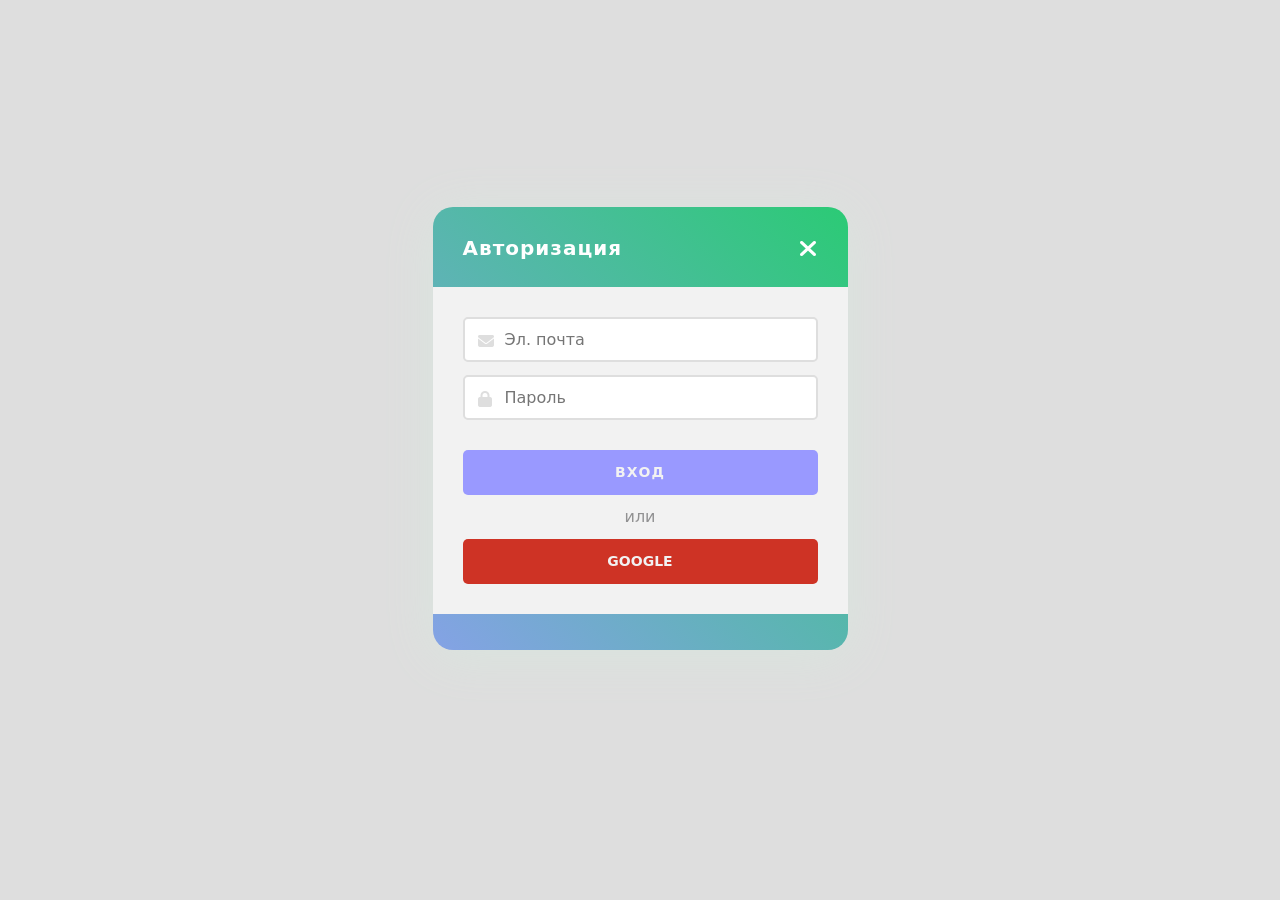
==== markup/auth.html @ 954da5a6 "Добавили динамическую отрисовку страниц." ====
<!DOCTYPE html>
 <head>
    <meta charset="utf-8">
    <title>GeoService</title>
    <link rel="stylesheet" href="https://cdn.jsdelivr.net/npm/bootstrap@5.1.3/dist/css/bootstrap.min.css" integrity="sha384-1BmE4kWBq78iYhFldvKuhfTAU6auU8tT94WrHftjDbrCEXSU1oBoqyl2QvZ6jIW3" crossorigin="anonymous">
    <link rel="stylesheet" href="https://cdnjs.cloudflare.com/ajax/libs/font-awesome/6.1.0/css/all.min.css" integrity="sha512-10/jx2EXwxxWqCLX/hHth/vu2KY3jCF70dCQB8TSgNjbCVAC/8vai53GfMDrO2Emgwccf2pJqxct9ehpzG+MTw==" crossorigin="anonymous" referrerpolicy="no-referrer" />
    <link rel="stylesheet" type="text/css" href="./css/reg.css">
    <script
        src="https://code.jquery.com/jquery-3.6.0.min.js"
        integrity="sha256-/xUj+3OJU5yExlq6GSYGSHk7tPXikynS7ogEvDej/m4="
        crossorigin="anonymous"></script>
 </head>
 <body>
     <main>
        <div class="reg-container reg-container-auth">
            <a href="#"><i class="fa-solid fa-xmark"></i></a>
            <div class="form-fields">
                <i class="fa-solid fa-envelope"></i>
                <div class="form-field">
                    <input type="text" placeholder="Эл. почта" class="wrapper">
                </div>
                <i class="fa-solid fa-lock"></i>
                <div class="form-field">
                    <input type="text" placeholder="Пароль">
                </div>
            </div>
            <div class="form-buttons">
                <button class="button">ВХОД</button>
                <div class="divinder">или</div>
                <a href="#" class="button btn-google">Google</a>
            </div>
        </div>
    </main>
    <script src="static/index/js/script.js"></script>
 </body>
</html>
---- markup/css/reg.css ----
@charset "UTF-8";
/* Общие настройки всей верстки */
* {
  margin: 0;
  padding: 0;
  letter-spacing: 2px;
  font-weight: 500;
  -webkit-box-sizing: border-box;
          box-sizing: border-box;
}

a {
  text-decoration: none;
  cursor: pointer;
}

li {
  text-decoration: none;
  list-style: none;
}

ul {
  margin: 0;
  padding: 0;
}

h1 {
  margin: 0;
  padding: 0;
}

body {
  background: url("/static/index/img/bg.png");
}

@-webkit-keyframes gradient {
  0% {
    background-position: 0% 50%;
  }
  50% {
    background-position: 100% 50%;
  }
  100% {
    background-position: 0% 50%;
  }
}

@keyframes gradient {
  0% {
    background-position: 0% 50%;
  }
  50% {
    background-position: 100% 50%;
  }
  100% {
    background-position: 0% 50%;
  }
}

@-webkit-keyframes bounce {
  0% {
    -webkit-transform: translateY(0);
            transform: translateY(0);
  }
  50% {
    -webkit-transform: translateY(-10px);
            transform: translateY(-10px);
  }
  100% {
    -webkit-transform: translateY(0);
            transform: translateY(0);
  }
}

@keyframes bounce {
  0% {
    -webkit-transform: translateY(0);
            transform: translateY(0);
  }
  50% {
    -webkit-transform: translateY(-10px);
            transform: translateY(-10px);
  }
  100% {
    -webkit-transform: translateY(0);
            transform: translateY(0);
  }
}

* {
  letter-spacing: normal;
  font-weight: 400;
}

body {
  background: #dedede;
}

input {
  height: 45px;
  width: 100%;
  font-size: 16px;
  line-height: 16px;
  border: 2px solid #dedede;
  border-radius: 5px;
  padding-left: 40px;
}

input:focus {
  outline: none;
  border: 2px solid #919192;
}

main {
  display: -webkit-box;
  display: -ms-flexbox;
  display: flex;
  height: 100vh;
  -webkit-box-orient: vertical;
  -webkit-box-direction: normal;
      -ms-flex-direction: column;
          flex-direction: column;
  -webkit-box-pack: center;
      -ms-flex-pack: center;
          justify-content: center;
  -webkit-box-align: center;
      -ms-flex-align: center;
          align-items: center;
}

.reg-container {
  max-width: 415px;
  width: 100%;
  background: #f2f2f2;
  padding: 30px 30px 30px 30px;
}

.reg-container:before {
  content: 'Регистрация';
  overflow: hidden;
  margin-top: -110px;
  margin-left: -30px;
  display: block;
  position: absolute;
  height: 545px;
  max-width: 415px;
  width: 100%;
  -webkit-box-shadow: 0 6px 50px #d9e5de;
          box-shadow: 0 6px 50px #d9e5de;
  border-radius: 20px;
  z-index: -2;
  background: linear-gradient(45deg, #9999FF 33%, #23CE6B 66%);
  background-size: 400% 400%;
  -webkit-animation: gradient 10s infinite linear;
          animation: gradient 10s infinite linear;
  color: #fff;
  font-weight: 700;
  font-size: 20px;
  letter-spacing: 1px;
  line-height: 23px;
  margin-bottom: 30px;
  padding: 30px 0 30px 30px;
}

.reg-container a > i {
  position: absolute;
  color: #fff;
  font-size: 25px;
  margin-top: -80px;
  margin-left: 335px;
}

.reg-container-auth::before {
  content: 'Авторизация';
  height: 443px;
}

.form-field {
  margin-bottom: 13px;
}

.form-field:last-child {
  margin-bottom: 30px;
}

.button {
  display: block;
  font-weight: bold;
  font-size: 14px;
  height: 45px;
  width: 100%;
  border-radius: 5px;
  color: #f2f2f2;
  text-transform: uppercase;
  text-align: center;
  line-height: 45px;
  letter-spacing: 1px;
  border: none;
  background: linear-gradient(45deg, #9999FF 33%, #23CE6B 66%);
  background-size: 400% 400%;
  -webkit-animation: gradient 10s infinite linear;
          animation: gradient 10s infinite linear;
  -webkit-transition: all .1s;
  transition: all .1s;
}

.btn-google {
  color: #f2f2f2;
  background: #ce3325;
  letter-spacing: normal;
  -webkit-transition: 1s;
  transition: 1s;
}

.btn-google:hover {
  letter-spacing: 3px;
  color: #f2f2f2;
}

.divinder {
  font-weight: 500;
  font-size: 16px;
  line-height: 14px;
  color: #919192;
  text-align: center;
  padding: 15px 0;
}

.form-fields .fa-solid {
  display: block;
  position: absolute;
  color: #dedede;
  margin-top: 16px;
  margin-left: 15px;
}
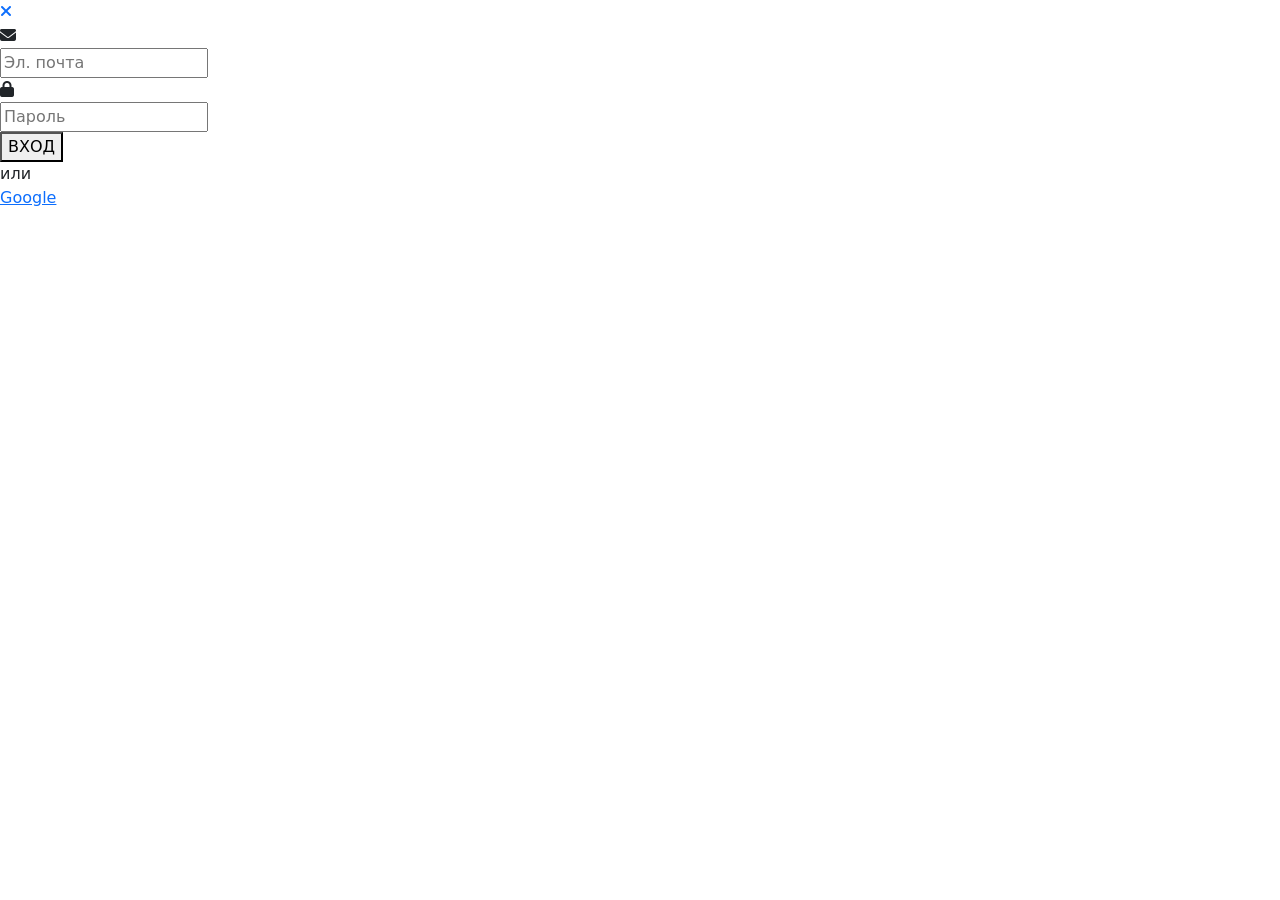
==== commit 128788ad: "Добавили допольнительную кнопку на аккаунт" ====
--- a/markup/auth.html
+++ b/markup/auth.html
@@ -4,7 +4,7 @@
     <title>GeoService</title>
     <link rel="stylesheet" href="https://cdn.jsdelivr.net/npm/bootstrap@5.1.3/dist/css/bootstrap.min.css" integrity="sha384-1BmE4kWBq78iYhFldvKuhfTAU6auU8tT94WrHftjDbrCEXSU1oBoqyl2QvZ6jIW3" crossorigin="anonymous">
     <link rel="stylesheet" href="https://cdnjs.cloudflare.com/ajax/libs/font-awesome/6.1.0/css/all.min.css" integrity="sha512-10/jx2EXwxxWqCLX/hHth/vu2KY3jCF70dCQB8TSgNjbCVAC/8vai53GfMDrO2Emgwccf2pJqxct9ehpzG+MTw==" crossorigin="anonymous" referrerpolicy="no-referrer" />
-    <link rel="stylesheet" type="text/css" href="./css/reg.css">
+    <link rel="stylesheet" type="text/css" href="./reg.css" class="updatableLink">
     <script
         src="https://code.jquery.com/jquery-3.6.0.min.js"
         integrity="sha256-/xUj+3OJU5yExlq6GSYGSHk7tPXikynS7ogEvDej/m4="
